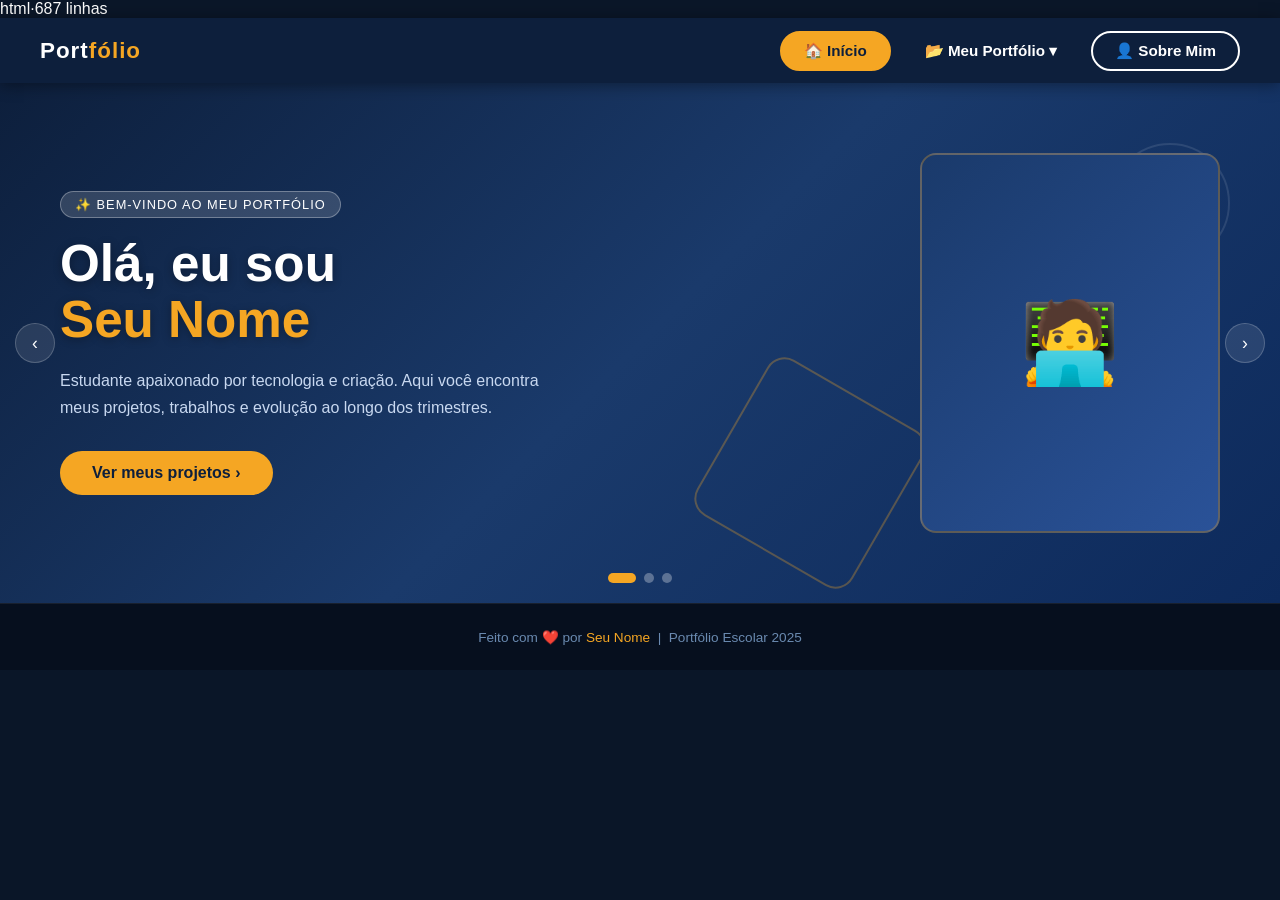
==== portifolio.html @ c6402663 "Update and rename portifolioteste.html to portifolio.html" ====
html·687 linhas


<!DOCTYPE html>
<html lang="pt-BR">
<head>
  <meta charset="UTF-8" />
  <meta name="viewport" content="width=device-width, initial-scale=1.0"/>
  <title>Meu Portfólio</title>
  <style>
    * { margin: 0; padding: 0; box-sizing: border-box; }

    body {
      font-family: 'Segoe UI', sans-serif;
      background: #0a1628;
      color: white;
    }

    /* ===== NAVBAR ===== */
    nav {
      background: #0d1f3c;
      display: flex;
      align-items: center;
      justify-content: space-between;
      padding: 0 40px;
      height: 65px;
      position: sticky;
      top: 0;
      z-index: 100;
      box-shadow: 0 2px 15px rgba(0,0,0,0.4);
    }

    .nav-logo {
      font-size: 1.4rem;
      font-weight: 800;
      color: #fff;
      letter-spacing: 1px;
    }
    .nav-logo span { color: #f5a623; }

    .nav-links {
      display: flex;
      gap: 10px;
      align-items: center;
    }

    .nav-btn {
      background: transparent;
      border: 2px solid transparent;
      color: white;
      padding: 9px 22px;
      border-radius: 30px;
      font-size: 0.95rem;
      cursor: pointer;
      transition: all 0.3s;
      font-weight: 600;
    }
    .nav-btn:hover { border-color: #f5a623; color: #f5a623; }
    .nav-btn.active { background: #f5a623; color: #0d1f3c; border-color: #f5a623; }

    .nav-btn-outline {
      background: transparent;
      border: 2px solid white;
      color: white;
      padding: 9px 22px;
      border-radius: 30px;
      font-size: 0.95rem;
      cursor: pointer;
      transition: all 0.3s;
      font-weight: 600;
    }
    .nav-btn-outline:hover { background: white; color: #0d1f3c; }

    /* ===== DROPDOWN ===== */
    .dropdown { position: relative; }
    .dropdown-menu {
      display: none;
      position: absolute;
      top: calc(100% + 10px);
      left: 50%;
      transform: translateX(-50%);
      background: #0d1f3c;
      border: 1px solid rgba(245,166,35,0.3);
      border-radius: 12px;
      min-width: 200px;
      padding: 8px 0;
      box-shadow: 0 8px 30px rgba(0,0,0,0.5);
      z-index: 200;
    }
    .dropdown:hover .dropdown-menu { display: block; }
    .dropdown-menu a {
      display: block;
      padding: 12px 20px;
      color: white;
      text-decoration: none;
      font-weight: 600;
      transition: all 0.2s;
      font-size: 0.95rem;
    }
    .dropdown-menu a:hover { background: rgba(245,166,35,0.15); color: #f5a623; padding-left: 28px; }
    .dropdown-menu a::before { content: "📁 "; }

    /* ===== HERO SECTION ===== */
    .hero {
      position: relative;
      min-height: 520px;
      display: flex;
      align-items: center;
      overflow: hidden;
      padding: 60px 60px;
    }

    .slide {
      display: none;
      width: 100%;
      animation: fadeIn 0.8s ease;
    }
    .slide.active { display: flex; align-items: center; justify-content: space-between; }

    @keyframes fadeIn {
      from { opacity: 0; transform: translateY(10px); }
      to   { opacity: 1; transform: translateY(0); }
    }

    .slide-bg {
      position: absolute;
      inset: 0;
      background: linear-gradient(135deg, #0d1f3c 0%, #1a3a6b 50%, #0d2a5c 100%);
      z-index: 0;
    }

    .slide-content {
      position: relative;
      z-index: 2;
      max-width: 55%;
    }

    .slide-tag {
      display: inline-block;
      background: rgba(255,255,255,0.15);
      border: 1px solid rgba(255,255,255,0.3);
      padding: 5px 14px;
      border-radius: 20px;
      font-size: 0.8rem;
      margin-bottom: 18px;
      letter-spacing: 1px;
    }

    .slide-title {
      font-size: clamp(2rem, 4vw, 3.2rem);
      font-weight: 900;
      line-height: 1.1;
      margin-bottom: 18px;
      text-shadow: 0 2px 10px rgba(0,0,0,0.3);
    }
    .slide-title span { color: #f5a623; }

    .slide-desc {
      font-size: 1rem;
      line-height: 1.7;
      color: #c8d8f0;
      margin-bottom: 30px;
      max-width: 480px;
    }

    .slide-cta {
      background: #f5a623;
      color: #0d1f3c;
      border: none;
      padding: 13px 32px;
      border-radius: 30px;
      font-weight: 800;
      font-size: 1rem;
      cursor: pointer;
      transition: all 0.3s;
    }
    .slide-cta:hover { background: #ffd080; transform: translateY(-2px); box-shadow: 0 6px 20px rgba(245,166,35,0.4); }

    .slide-image {
      position: relative;
      z-index: 2;
      width: 300px;
      height: 380px;
      flex-shrink: 0;
    }
    .slide-image img {
      width: 100%;
      height: 100%;
      object-fit: cover;
      border-radius: 16px;
      box-shadow: 0 10px 40px rgba(0,0,0,0.4);
    }
    .slide-image .img-placeholder {
      width: 100%;
      height: 100%;
      border-radius: 16px;
      display: flex;
      align-items: center;
      justify-content: center;
      font-size: 5rem;
      background: linear-gradient(135deg, #1a3a6b, #2a5298);
      border: 2px solid rgba(245,166,35,0.3);
    }

    /* Decorative shapes */
    .hero-shape {
      position: absolute;
      z-index: 1;
    }
    .shape-1 {
      width: 180px; height: 180px;
      border: 2px solid rgba(245,166,35,0.3);
      border-radius: 20px;
      transform: rotate(30deg);
      right: 380px; bottom: 40px;
    }
    .shape-2 {
      width: 120px; height: 120px;
      border: 2px solid rgba(255,255,255,0.1);
      border-radius: 50%;
      right: 50px; top: 60px;
    }

    /* Slide indicators */
    .slide-indicators {
      position: absolute;
      bottom: 20px;
      left: 50%;
      transform: translateX(-50%);
      display: flex;
      gap: 8px;
      z-index: 10;
    }
    .dot {
      width: 10px; height: 10px;
      background: rgba(255,255,255,0.3);
      border-radius: 50%;
      cursor: pointer;
      transition: all 0.3s;
    }
    .dot.active { background: #f5a623; width: 28px; border-radius: 5px; }

    .slide-arrow {
      position: absolute;
      top: 50%;
      transform: translateY(-50%);
      background: rgba(255,255,255,0.1);
      border: 1px solid rgba(255,255,255,0.2);
      color: white;
      width: 40px; height: 40px;
      border-radius: 50%;
      font-size: 1.1rem;
      cursor: pointer;
      z-index: 10;
      display: flex; align-items: center; justify-content: center;
      transition: all 0.3s;
    }
    .slide-arrow:hover { background: #f5a623; color: #0d1f3c; }
    .arrow-left { left: 15px; }
    .arrow-right { right: 15px; }

    /* ===== SECTION: SOBRE MIM ===== */
    .section {
      display: none;
      padding: 70px 60px;
      animation: fadeIn 0.6s ease;
    }
    .section.visible { display: block; }

    .section-title {
      font-size: 2rem;
      font-weight: 800;
      color: #f5a623;
      margin-bottom: 8px;
    }
    .section-divider {
      width: 60px; height: 4px;
      background: #f5a623;
      border-radius: 2px;
      margin-bottom: 30px;
    }

    .sobre-grid {
      display: grid;
      grid-template-columns: 250px 1fr;
      gap: 50px;
      align-items: start;
    }

    .sobre-photo {
      width: 250px; height: 310px;
      border-radius: 16px;
      background: linear-gradient(135deg, #1a3a6b, #2a5298);
      display: flex; align-items: center; justify-content: center;
      font-size: 5rem;
      border: 2px solid rgba(245,166,35,0.3);
      box-shadow: 0 8px 30px rgba(0,0,0,0.3);
    }

    .sobre-text h2 { font-size: 1.8rem; margin-bottom: 15px; }
    .sobre-text p { color: #c8d8f0; line-height: 1.8; margin-bottom: 15px; font-size: 1rem; }

    .sobre-tags { display: flex; flex-wrap: wrap; gap: 10px; margin-top: 20px; }
    .tag {
      background: rgba(245,166,35,0.15);
      border: 1px solid rgba(245,166,35,0.4);
      color: #f5a623;
      padding: 6px 16px;
      border-radius: 20px;
      font-size: 0.85rem;
      font-weight: 600;
    }

    /* ===== SECTION: PORTFOLIO ===== */
    .trimestre-tabs {
      display: flex;
      gap: 12px;
      margin-bottom: 40px;
      flex-wrap: wrap;
    }

    .tab-btn {
      background: rgba(255,255,255,0.07);
      border: 2px solid rgba(255,255,255,0.15);
      color: white;
      padding: 12px 28px;
      border-radius: 30px;
      font-size: 1rem;
      cursor: pointer;
      font-weight: 700;
      transition: all 0.3s;
    }
    .tab-btn:hover { border-color: #f5a623; color: #f5a623; }
    .tab-btn.active { background: #f5a623; color: #0d1f3c; border-color: #f5a623; }

    .trimestre-content { display: none; animation: fadeIn 0.5s ease; }
    .trimestre-content.active { display: block; }

    .trimestre-header {
      background: linear-gradient(135deg, #1a3a6b, #0d2a5c);
      border-left: 5px solid #f5a623;
      padding: 20px 25px;
      border-radius: 0 12px 12px 0;
      margin-bottom: 30px;
    }
    .trimestre-header h3 { font-size: 1.4rem; margin-bottom: 5px; }
    .trimestre-header p { color: #c8d8f0; font-size: 0.9rem; }

    .cards-grid {
      display: grid;
      grid-template-columns: repeat(auto-fill, minmax(260px, 1fr));
      gap: 20px;
    }

    .card {
      background: linear-gradient(135deg, #0d1f3c, #1a3060);
      border: 1px solid rgba(255,255,255,0.1);
      border-radius: 14px;
      padding: 25px;
      transition: all 0.3s;
    }
    .card:hover { transform: translateY(-5px); border-color: rgba(245,166,35,0.4); box-shadow: 0 10px 30px rgba(0,0,0,0.3); }

    .card-icon { font-size: 2.5rem; margin-bottom: 14px; }
    .card h4 { font-size: 1.1rem; margin-bottom: 10px; }
    .card p { color: #c8d8f0; font-size: 0.88rem; line-height: 1.6; }

    .card-badge {
      display: inline-block;
      background: rgba(245,166,35,0.15);
      color: #f5a623;
      border: 1px solid rgba(245,166,35,0.3);
      padding: 3px 10px;
      border-radius: 12px;
      font-size: 0.75rem;
      font-weight: 700;
      margin-top: 12px;
    }

    /* ===== FOOTER ===== */
    footer {
      background: #060f1e;
      text-align: center;
      padding: 25px;
      color: #6a8ab0;
      font-size: 0.85rem;
      border-top: 1px solid rgba(255,255,255,0.07);
    }
    footer span { color: #f5a623; }
  </style>
</head>
<body>

<!-- NAVBAR -->
<nav>
  <div class="nav-logo">Port<span>fólio</span></div>
  <div class="nav-links">
    <button class="nav-btn active" onclick="showHome()">🏠 Início</button>

    <!-- PORTFÓLIO DROPDOWN -->
    <div class="dropdown">
      <button class="nav-btn" onclick="showPortfolio()">📂 Meu Portfólio ▾</button>
      <div class="dropdown-menu">
        <a href="#" onclick="showPortfolio(0); return false;">1º Trimestre</a>
        <a href="#" onclick="showPortfolio(1); return false;">2º Trimestre</a>
        <a href="#" onclick="showPortfolio(2); return false;">3º Trimestre</a>
      </div>
    </div>

    <button class="nav-btn-outline" onclick="showSobre()">👤 Sobre Mim</button>
  </div>
</nav>

<!-- HERO / CARROSSEL -->
<div id="heroSection" style="position:relative;">
  <div class="slide-bg"></div>
  <div class="hero-shape shape-1"></div>
  <div class="hero-shape shape-2"></div>

  <!-- SLIDE 1 -->
  <div class="hero slide active" id="slide-0">
    <div class="slide-content">
      <span class="slide-tag">✨ BEM-VINDO AO MEU PORTFÓLIO</span>
      <h1 class="slide-title">Olá, eu sou<br><span>Seu Nome</span></h1>
      <p class="slide-desc">
        Estudante apaixonado por tecnologia e criação. Aqui você encontra meus projetos, trabalhos e evolução ao longo dos trimestres.
      </p>
      <button class="slide-cta" onclick="showPortfolio()">Ver meus projetos ›</button>
    </div>
    <div class="slide-image">
      <div class="img-placeholder">🧑‍💻</div>
    </div>
  </div>

  <!-- SLIDE 2 -->
  <div class="hero slide" id="slide-1">
    <div class="slide-content">
      <span class="slide-tag">Um pouco sobre mim</span>
      <h1 class="slide-title">Olá meu nome é: <br><span>Nicolly</span></h1>
      <p class="slide-desc">
        Sou do 3°ano do ensino medio, faço o curso de DESINVOLVIMENTO DE SISTEMA, tenho 17 anos para mais informações clicar no botão abaixo
      </p>
      <button class="slide-cta" onclick="showSobre()">Sobre mim ›</button>
    </div>
    <div class="slide-image">
      <div class="img-placeholder"></div>
    </div>
  </div>

  <!-- SLIDE 3 -->
  <div class="hero slide" id="slide-2">
    <div class="slide-content">
      <span class="slide-tag">🚀 PROJETOS E CONQUISTAS</span>
      <h1 class="slide-title">Meus<br><span>Projetos</span></h1>
      <p class="slide-desc">
        Do 1º ao 3º trimestre, confira tudo que desenvolvi: trabalhos, apresentações, pesquisas e muito mais.
      </p>
      <button class="slide-cta" onclick="showPortfolio()">Explorar ›</button>
    </div>
    <div class="slide-image">
      <div class="img-placeholder">< img src="image.png"</div>
    </div>
  </div>

  <!-- Arrows -->
  <button class="slide-arrow arrow-left" onclick="changeSlide(-1)">‹</button>
  <button class="slide-arrow arrow-right" onclick="changeSlide(1)">›</button>

  <!-- Indicators -->
  <div class="slide-indicators">
    <div class="dot active" onclick="goToSlide(0)"></div>
    <div class="dot" onclick="goToSlide(1)"></div>
    <div class="dot" onclick="goToSlide(2)"></div>
  </div>
</div>

<!-- SOBRE MIM SECTION -->
<div class="section" id="sobreSection">
  <div class="section-title">Sobre Mim</div>
  <div class="section-divider"></div>
  <div class="sobre-grid">
    <div class="sobre-photo">🧑‍🎓</div>
    <div class="sobre-text">
      <h2>Olá! Eu sou <span style="color:#f5a623">Nicolly</span></h2>
      <p>
        Sou estudante do ensino médio/técnico estouu sempre disposta  aprender. Tenho interesse em tecnologia e artes. Este portfólio reúne meus trabalhos e projetos realizados ao longo do ano.
      </p>
      <p>
        Acredito que a educação é a chave para transformar o futuro. Cada projeto aqui representa um desafio superado e uma nova habilidade adquirida.
      </p>
      <p>
        📍 Arapongas, Paraná &nbsp;|&nbsp; 📧 nicollycarolinesantosribeiri@email.com&nbsp;|&nbsp nicolly.santos.ribeiro@escola.pr.gov.br
      </p>
      <div class="sobre-tags">
        <span class="tag">🖥️ Tecnologia</span>
        <span class="tag">📐 Matemática</span>
        <span class="tag">🔬 Ciências</span>
        <span class="tag">🎨 Artes</span>
        <span class="tag">📖 Leitura</span>
        <span class="tag">💡 Criatividade</span>
      </div>
    </div>
  </div>
</div>

<!-- PORTFÓLIO SECTION -->
<div class="section" id="portfolioSection">
  <div class="section-title">Meu Portfólio</div>
  <div class="section-divider"></div>

  <div class="trimestre-tabs">
    <button class="tab-btn active" onclick="showTrimestre(0, this)">📅 1º Trimestre</button>
    <button class="tab-btn" onclick="showTrimestre(1, this)">📅 2º Trimestre</button>
    <button class="tab-btn" onclick="showTrimestre(2, this)">📅 3º Trimestre</button>
  </div>

  <!-- 1º TRIMESTRE -->
  <div class="trimestre-content active" id="tri-0">
    <div class="trimestre-header">
      <h3>1º Trimestre</h3>
      <p>Janeiro – Abril &nbsp;|&nbsp; Início da jornada acadêmica</p>
    </div>
    <div class="cards-grid">
      <div class="card">
        <div class="card-icon">📝</div>
        <h4>Trabalho de Português</h4>
        <p>Redação dissertativa-argumentativa sobre tecnologia e sociedade contemporânea.</p>
        <span class="card-badge">Língua Portuguesa</span>
      </div>
      <div class="card">
        <div class="card-icon">🔢</div>
        <h4>Projeto de Matemática</h4>
        <p>Resolução de problemas com funções e gráficos aplicados ao cotidiano.</p>
        <span class="card-badge">Matemática</span>
      </div>
      <div class="card">
        <div class="card-icon">🧪</div>
        <h4>Experimento de Ciências</h4>
        <p>Relatório sobre experimento prático realizado em laboratório.</p>
        <span class="card-badge">Ciências</span>
      </div>
      <div class="card">
        <div class="card-icon">🌍</div>
        <h4>Pesquisa de Geografia</h4>
        <p>Análise sobre mudanças climáticas e impactos no Brasil.</p>
        <span class="card-badge">Geografia</span>
      </div>
    </div>
  </div>

  <!-- 2º TRIMESTRE -->
  <div class="trimestre-content" id="tri-1">
    <div class="trimestre-header">
      <h3>2º Trimestre</h3>
      <p>Maio – Agosto &nbsp;|&nbsp; Aprofundamento dos conhecimentos</p>
    </div>
    <div class="cards-grid">
      <div class="card">
        <div class="card-icon">🎭</div>
        <h4>Apresentação de História</h4>
        <p>Seminário sobre a Revolução Industrial e seus impactos globais.</p>
        <span class="card-badge">História</span>
      </div>
      <div class="card">
        <div class="card-icon">🎨</div>
        <h4>Projeto de Artes</h4>
        <p>Criação de painel artístico com técnicas mistas sobre identidade cultural.</p>
        <span class="card-badge">Artes</span>
      </div>
      <div class="card">
        <div class="card-icon">💻</div>
        <h4>Projeto de Informática</h4>
        <p>Desenvolvimento de planilha automatizada para organização escolar.</p>
        <span class="card-badge">Tecnologia</span>
      </div>
      <div class="card">
        <div class="card-icon">🧬</div>
        <h4>Mapa Mental de Biologia</h4>
        <p>Mapa conceitual sobre genética e hereditariedade.</p>
        <span class="card-badge">Biologia</span>
      </div>
    </div>
  </div>

  <!-- 3º TRIMESTRE -->
  <div class="trimestre-content" id="tri-2">
    <div class="trimestre-header">
      <h3>3º Trimestre</h3>
      <p>Setembro – Dezembro &nbsp;|&nbsp; Consolidação e projetos finais</p>
    </div>
    <div class="cards-grid">
      <div class="card">
        <div class="card-icon">🚀</div>
        <h4>Projeto Final Integrado</h4>
        <p>Projeto interdisciplinar envolvendo múltiplas disciplinas e apresentação para a banca.</p>
        <span class="card-badge">Multidisciplinar</span>
      </div>
      <div class="card">
        <div class="card-icon">📊</div>
        <h4>Pesquisa Científica</h4>
        <p>Trabalho de iniciação científica com metodologia e resultados documentados.</p>
        <span class="card-badge">Pesquisa</span>
      </div>
      <div class="card">
        <div class="card-icon">🌐</div>
        <h4>Este Portfólio Web</h4>
        <p>Criação deste portfólio digital para apresentação de todos os trabalhos do ano.</p>
        <span class="card-badge">Tecnologia</span>
      </div>
      <div class="card">
        <div class="card-icon">🏅</div>
        <h4>Conquistas do Ano</h4>
        <p>Resumo das principais conquistas, notas e habilidades desenvolvidas durante o ano letivo.</p>
        <span class="card-badge">Destaque</span>
      </div>
    </div>
  </div>
</div>

<footer>
  Feito com ❤️ por <span>Seu Nome</span> &nbsp;|&nbsp; Portfólio Escolar 2025
</footer>

<script>
  // ===== NAVEGAÇÃO =====
  function hideAll() {
    document.getElementById('heroSection').style.display = 'none';
    document.getElementById('sobreSection').classList.remove('visible');
    document.getElementById('portfolioSection').classList.remove('visible');
    document.querySelectorAll('.nav-btn').forEach(b => b.classList.remove('active'));
  }

  function showHome() {
    hideAll();
    document.getElementById('heroSection').style.display = 'block';
    document.querySelectorAll('.nav-btn')[0].classList.add('active');
  }

  function showSobre() {
    hideAll();
    document.getElementById('sobreSection').classList.add('visible');
  }

  function showPortfolio(tab = 0) {
    hideAll();
    document.getElementById('portfolioSection').classList.add('visible');
    // Ativa a aba correta
    const tabs = document.querySelectorAll('.tab-btn');
    tabs.forEach(t => t.classList.remove('active'));
    tabs[tab].classList.add('active');
    document.querySelectorAll('.trimestre-content').forEach(c => c.classList.remove('active'));
    document.getElementById('tri-' + tab).classList.add('active');
  }

  function showTrimestre(idx, btn) {
    document.querySelectorAll('.tab-btn').forEach(b => b.classList.remove('active'));
    btn.classList.add('active');
    document.querySelectorAll('.trimestre-content').forEach(c => c.classList.remove('active'));
    document.getElementById('tri-' + idx).classList.add('active');
  }

  // ===== CARROSSEL =====
  let currentSlide = 0;
  const totalSlides = 3;
  let autoTimer;

  function goToSlide(n) {
    document.getElementById('slide-' + currentSlide).classList.remove('active');
    document.querySelectorAll('.dot')[currentSlide].classList.remove('active');
    currentSlide = (n + totalSlides) % totalSlides;
    document.getElementById('slide-' + currentSlide).classList.add('active');
    document.querySelectorAll('.dot')[currentSlide].classList.add('active');
  }

  function changeSlide(dir) {
    clearInterval(autoTimer);
    goToSlide(currentSlide + dir);
    startAuto();
  }

  function startAuto() {
    autoTimer = setInterval(() => goToSlide(currentSlide + 1), 5000);
  }

  startAuto();
</script>
</body>
</html>
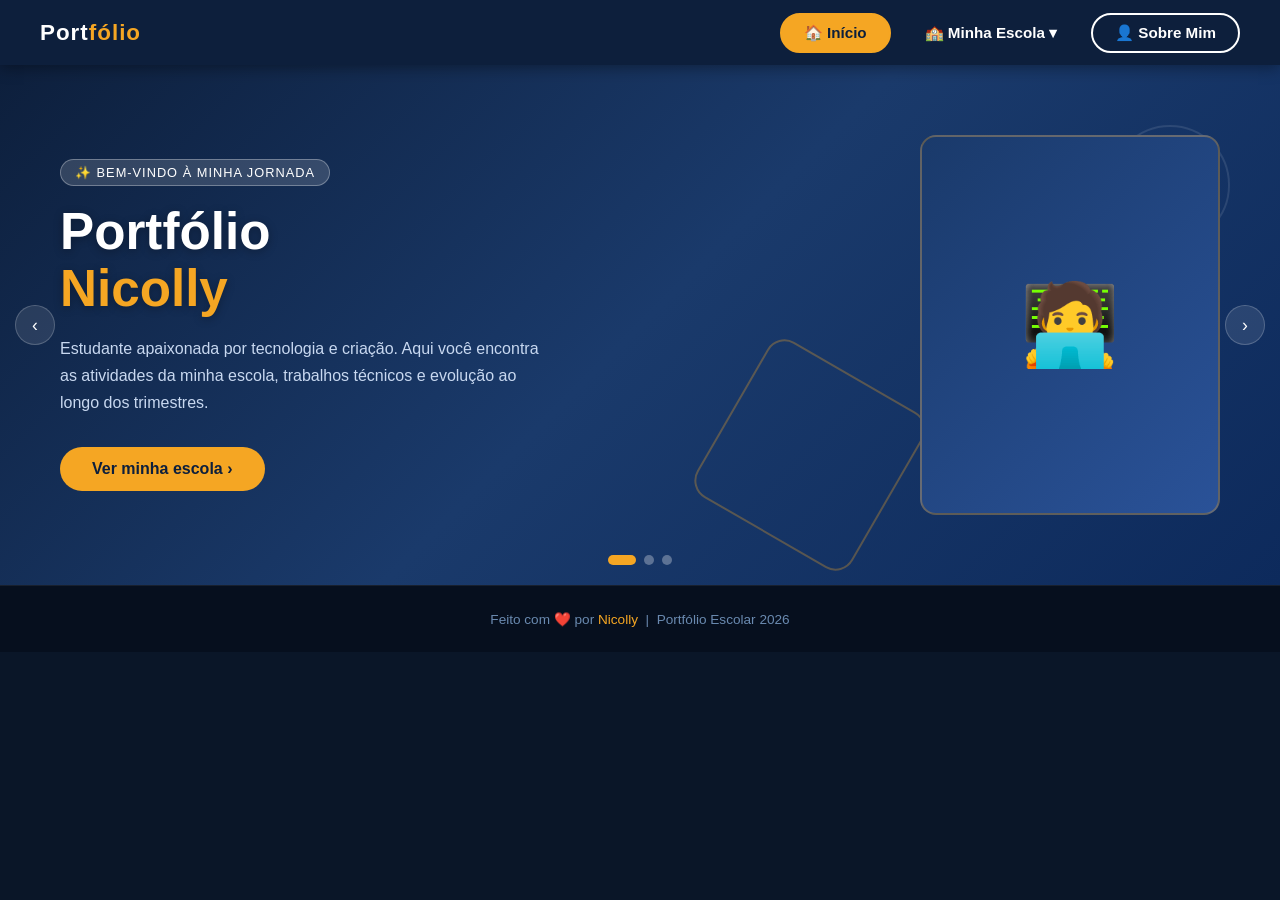
==== commit 12e2d7f7: "Update portifolio.html" ====
--- a/portifolio.html
+++ b/portifolio.html
@@ -1,12 +1,9 @@
-html·687 linhas
-
-
 <!DOCTYPE html>
 <html lang="pt-BR">
 <head>
   <meta charset="UTF-8" />
   <meta name="viewport" content="width=device-width, initial-scale=1.0"/>
-  <title>Meu Portfólio</title>
+  <title>Minha Escola - Nicolly</title>
   <style>
     * { margin: 0; padding: 0; box-sizing: border-box; }
 
@@ -300,6 +297,27 @@
     .sobre-text h2 { font-size: 1.8rem; margin-bottom: 15px; }
     .sobre-text p { color: #c8d8f0; line-height: 1.8; margin-bottom: 15px; font-size: 1rem; }
 
+    /* Estilo do botão do LinkedIn */
+    .btn-linkedin {
+      display: inline-flex;
+      align-items: center;
+      background: #0077b5;
+      color: white;
+      padding: 10px 22px;
+      border-radius: 30px;
+      text-decoration: none;
+      font-weight: 600;
+      font-size: 0.95rem;
+      margin-top: 15px;
+      transition: all 0.3s;
+      box-shadow: 0 4px 15px rgba(0,119,181,0.3);
+    }
+    .btn-linkedin:hover {
+      background: #005988;
+      transform: translateY(-2px);
+      box-shadow: 0 6px 20px rgba(0,119,181,0.5);
+    }
+
     .sobre-tags { display: flex; flex-wrap: wrap; gap: 10px; margin-top: 20px; }
     .tag {
       background: rgba(245,166,35,0.15);
@@ -311,7 +329,26 @@
       font-weight: 600;
     }
 
-    /* ===== SECTION: PORTFOLIO ===== */
+    /* ===== SECTION: MINHA ESCOLA ===== */
+    .escola-sobre-card {
+      background: linear-gradient(135deg, #0d1f3c, #162a4a);
+      border: 1px solid rgba(245,166,35,0.2);
+      border-radius: 14px;
+      padding: 30px;
+      margin-bottom: 40px;
+      box-shadow: 0 6px 20px rgba(0,0,0,0.2);
+    }
+    .escola-sobre-card h3 {
+      font-size: 1.4rem;
+      color: #f5a623;
+      margin-bottom: 12px;
+    }
+    .escola-sobre-card p {
+      color: #c8d8f0;
+      line-height: 1.7;
+      font-size: 1rem;
+    }
+
     .trimestre-tabs {
       display: flex;
       gap: 12px;
@@ -358,6 +395,7 @@
       border-radius: 14px;
       padding: 25px;
       transition: all 0.3s;
+      cursor: pointer;
     }
     .card:hover { transform: translateY(-5px); border-color: rgba(245,166,35,0.4); box-shadow: 0 10px 30px rgba(0,0,0,0.3); }
 
@@ -377,6 +415,86 @@
       margin-top: 12px;
     }
 
+    /* ===== SUB-MENU CATEGORIAS ===== */
+    .menu-categorias {
+      display: flex;
+      gap: 10px;
+      margin-bottom: 25px;
+      flex-wrap: wrap;
+    }
+
+    .menu-categorias button {
+      background: rgba(255,255,255,0.05);
+      border: 1px solid rgba(255,255,255,0.2);
+      color: white;
+      padding: 8px 18px;
+      border-radius: 20px;
+      font-size: 0.9rem;
+      cursor: pointer;
+      font-weight: 600;
+      transition: all 0.3s;
+    }
+
+    .menu-categorias button:hover {
+      background: rgba(255,255,255,0.15);
+      border-color: #f5a623;
+      color: #f5a623;
+    }
+
+    .categoria-conteudo { display: none; }
+    .categoria-conteudo.ativo { 
+      display: grid; 
+      grid-template-columns: repeat(auto-fill, minmax(260px, 1fr));
+      gap: 20px;
+      animation: fadeIn 0.5s ease;
+    }
+
+    .btn-abrir {
+      background: #f5a623;
+      color: #0d1f3c;
+      border: none;
+      padding: 8px 15px;
+      border-radius: 5px;
+      cursor: pointer;
+      margin-top: 15px;
+      font-weight: bold;
+      transition: 0.3s;
+      width: 100%;
+    }
+    .btn-abrir:hover { background: #ffd080; }
+
+    /* ===== MODAL ===== */
+    .modal {
+      display: none;
+      position: fixed; 
+      z-index: 1000; 
+      left: 0; top: 0;
+      width: 100%; height: 100%; 
+      background-color: rgba(0,0,0,0.85); 
+      overflow: auto; 
+      padding-top: 60px;
+    }
+    .modal-conteudo {
+      margin: auto;
+      display: block;
+      width: 80%;
+      max-width: 400px;
+      border-radius: 10px;
+      animation: zoom 0.4s;
+    }
+    @keyframes zoom { from {transform:scale(0)} to {transform:scale(1)} }
+    .fechar {
+      position: absolute;
+      top: 20px;
+      right: 40px;
+      color: #f5a623;
+      font-size: 40px;
+      font-weight: bold;
+      transition: 0.3s;
+      cursor: pointer;
+    }
+    .fechar:hover { color: #fff; }
+
     /* ===== FOOTER ===== */
     footer {
       background: #060f1e;
@@ -391,15 +509,13 @@
 </head>
 <body>
 
-<!-- NAVBAR -->
 <nav>
   <div class="nav-logo">Port<span>fólio</span></div>
   <div class="nav-links">
     <button class="nav-btn active" onclick="showHome()">🏠 Início</button>
 
-    <!-- PORTFÓLIO DROPDOWN -->
     <div class="dropdown">
-      <button class="nav-btn" onclick="showPortfolio()">📂 Meu Portfólio ▾</button>
+      <button class="nav-btn" onclick="showPortfolio()">🏫 Minha Escola ▾</button>
       <div class="dropdown-menu">
         <a href="#" onclick="showPortfolio(0); return false;">1º Trimestre</a>
         <a href="#" onclick="showPortfolio(1); return false;">2º Trimestre</a>
@@ -411,34 +527,31 @@
   </div>
 </nav>
 
-<!-- HERO / CARROSSEL -->
 <div id="heroSection" style="position:relative;">
   <div class="slide-bg"></div>
   <div class="hero-shape shape-1"></div>
   <div class="hero-shape shape-2"></div>
 
-  <!-- SLIDE 1 -->
   <div class="hero slide active" id="slide-0">
     <div class="slide-content">
-      <span class="slide-tag">✨ BEM-VINDO AO MEU PORTFÓLIO</span>
-      <h1 class="slide-title">Olá, eu sou<br><span>Seu Nome</span></h1>
+      <span class="slide-tag">✨ BEM-VINDO À MINHA JORNADA</span>
+      <h1 class="slide-title">Portfólio<br><span>Nicolly</span></h1>
       <p class="slide-desc">
-        Estudante apaixonado por tecnologia e criação. Aqui você encontra meus projetos, trabalhos e evolução ao longo dos trimestres.
+        Estudante apaixonada por tecnologia e criação. Aqui você encontra as atividades da minha escola, trabalhos técnicos e evolução ao longo dos trimestres.
       </p>
-      <button class="slide-cta" onclick="showPortfolio()">Ver meus projetos ›</button>
+      <button class="slide-cta" onclick="showPortfolio()">Ver minha escola ›</button>
     </div>
     <div class="slide-image">
       <div class="img-placeholder">🧑‍💻</div>
     </div>
   </div>
 
-  <!-- SLIDE 2 -->
   <div class="hero slide" id="slide-1">
     <div class="slide-content">
       <span class="slide-tag">Um pouco sobre mim</span>
-      <h1 class="slide-title">Olá meu nome é: <br><span>Nicolly</span></h1>
+      <h1 class="slide-title">Olá, meu nome é: <br><span>Nicolly</span></h1>
       <p class="slide-desc">
-        Sou do 3°ano do ensino medio, faço o curso de DESINVOLVIMENTO DE SISTEMA, tenho 17 anos para mais informações clicar no botão abaixo
+        Sou do 3° ano do ensino médio, faço o curso de DESENVOLVIMENTO DE SISTEMAS, tenho 17 anos. Para mais informações clicar no botão abaixo.
       </p>
       <button class="slide-cta" onclick="showSobre()">Sobre mim ›</button>
     </div>
@@ -447,26 +560,23 @@
     </div>
   </div>
 
-  <!-- SLIDE 3 -->
   <div class="hero slide" id="slide-2">
     <div class="slide-content">
-      <span class="slide-tag">🚀 PROJETOS E CONQUISTAS</span>
-      <h1 class="slide-title">Meus<br><span>Projetos</span></h1>
+      <span class="slide-tag">🚀 CONHECIMENTOS E CONQUISTAS</span>
+      <h1 class="slide-title">Minha<br><span>Escola</span></h1>
       <p class="slide-desc">
-        Do 1º ao 3º trimestre, confira tudo que desenvolvi: trabalhos, apresentações, pesquisas e muito mais.
+        Do 1º ao 3º trimestre, confira tudo que desenvolvi em sala de aula: trabalhos, apresentações, pesquisas e muito mais.
       </p>
       <button class="slide-cta" onclick="showPortfolio()">Explorar ›</button>
     </div>
     <div class="slide-image">
-      <div class="img-placeholder">< img src="image.png"</div>
-    </div>
-  </div>
-
-  <!-- Arrows -->
+      <div class="img-placeholder">🏫</div>
+    </div>
+  </div>
+
   <button class="slide-arrow arrow-left" onclick="changeSlide(-1)">‹</button>
   <button class="slide-arrow arrow-right" onclick="changeSlide(1)">›</button>
 
-  <!-- Indicators -->
   <div class="slide-indicators">
     <div class="dot active" onclick="goToSlide(0)"></div>
     <div class="dot" onclick="goToSlide(1)"></div>
@@ -474,115 +584,204 @@
   </div>
 </div>
 
-<!-- SOBRE MIM SECTION -->
 <div class="section" id="sobreSection">
   <div class="section-title">Sobre Mim</div>
   <div class="section-divider"></div>
   <div class="sobre-grid">
-    <div class="sobre-photo">🧑‍🎓</div>
+    <div class="sobre-photo"><alt="">
+      
+    </div>
     <div class="sobre-text">
       <h2>Olá! Eu sou <span style="color:#f5a623">Nicolly</span></h2>
       <p>
-        Sou estudante do ensino médio/técnico estouu sempre disposta  aprender. Tenho interesse em tecnologia e artes. Este portfólio reúne meus trabalhos e projetos realizados ao longo do ano.
+        Sou estudante do ensino médio/técnico e estou sempre disposta a aprender. Tenho interesse em tecnologia e artes. Este espaço reúne meus trabalhos e projetos realizados na escola ao longo do ano.
       </p>
       <p>
         Acredito que a educação é a chave para transformar o futuro. Cada projeto aqui representa um desafio superado e uma nova habilidade adquirida.
       </p>
       <p>
-        📍 Arapongas, Paraná &nbsp;|&nbsp; 📧 nicollycarolinesantosribeiri@email.com&nbsp;|&nbsp nicolly.santos.ribeiro@escola.pr.gov.br
+        📍 Arapongas, Paraná &nbsp;|&nbsp; 📧 nicollycarolinesantosribeiri@email.com &nbsp;|&nbsp; nicolly.santos.ribeiro@escola.pr.gov.br
       </p>
+      
+      <a href="https://www.linkedin.com/in/nicolly-caroline-ribeiro-338b3440b/" target="_blank" class="btn-linkedin">
+        💼 Conectar no meu LinkedIn
+      </a>
+
       <div class="sobre-tags">
-        <span class="tag">🖥️ Tecnologia</span>
-        <span class="tag">📐 Matemática</span>
-        <span class="tag">🔬 Ciências</span>
-        <span class="tag">🎨 Artes</span>
-        <span class="tag">📖 Leitura</span>
-        <span class="tag">💡 Criatividade</span>
+        <span class="tag">📱 Mobile</span>
+        <span class="tag">⚙️ Back-end</span>
+        <span class="tag">🔬 Análise</span>
       </div>
     </div>
   </div>
 </div>
 
-<!-- PORTFÓLIO SECTION -->
 <div class="section" id="portfolioSection">
-  <div class="section-title">Meu Portfólio</div>
+  <div class="section-title">Minha Escola</div>
   <div class="section-divider"></div>
 
+  <div class="escola-sobre-card">
+    <h3>🏫 Sobre a Minha Instituição de Ensino</h3>
+    <p>
+        O Colégio Estadual Unidade Polo (Ensino Fundamental, Médio e Profissional) é uma tradicional instituição pública de ensino em Arapongas. Localizado na Rua Pavão, 831, no Centro da cidade, o colégio é mantido pelo Governo do Estado do Paraná.Detalhes da InstituiçãoLocalização: Rua Pavão, 831, CentroNíveis de Ensino: Ensino Fundamental (Anos Finais), Ensino Médio Regular e Educação de Jovens e Adultos (EJA).Destaque: Além do ensino regular, a instituição oferece ensino técnico profissionalizante, como o curso de Técnico em Programação de Jogos Digitais. 
+  </div>
   <div class="trimestre-tabs">
     <button class="tab-btn active" onclick="showTrimestre(0, this)">📅 1º Trimestre</button>
     <button class="tab-btn" onclick="showTrimestre(1, this)">📅 2º Trimestre</button>
     <button class="tab-btn" onclick="showTrimestre(2, this)">📅 3º Trimestre</button>
   </div>
 
-  <!-- 1º TRIMESTRE -->
   <div class="trimestre-content active" id="tri-0">
     <div class="trimestre-header">
       <h3>1º Trimestre</h3>
-      <p>Janeiro – Abril &nbsp;|&nbsp; Início da jornada acadêmica</p>
-    </div>
-    <div class="cards-grid">
-      <div class="card">
-        <div class="card-icon">📝</div>
-        <h4>Trabalho de Português</h4>
-        <p>Redação dissertativa-argumentativa sobre tecnologia e sociedade contemporânea.</p>
-        <span class="card-badge">Língua Portuguesa</span>
-      </div>
-      <div class="card">
-        <div class="card-icon">🔢</div>
-        <h4>Projeto de Matemática</h4>
-        <p>Resolução de problemas com funções e gráficos aplicados ao cotidiano.</p>
-        <span class="card-badge">Matemática</span>
-      </div>
-      <div class="card">
-        <div class="card-icon">🧪</div>
-        <h4>Experimento de Ciências</h4>
-        <p>Relatório sobre experimento prático realizado em laboratório.</p>
-        <span class="card-badge">Ciências</span>
-      </div>
-      <div class="card">
-        <div class="card-icon">🌍</div>
-        <h4>Pesquisa de Geografia</h4>
-        <p>Análise sobre mudanças climáticas e impactos no Brasil.</p>
-        <span class="card-badge">Geografia</span>
-      </div>
-    </div>
-  </div>
-
-  <!-- 2º TRIMESTRE -->
+      <p>Janeiro – Abril &nbsp;|&nbsp; Explore os sites e apps que criei em sala de aula!</p>
+    </div>
+
+    <div class="menu-categorias">
+      <button onclick="mostrarCategoria('javascript')">🟨 JavaScript</button>
+      <button onclick="mostrarCategoria('html')">🟧 HTML</button>
+      <button onclick="mostrarCategoria('gamma')">🟪 Gamma</button>
+      <button onclick="mostrarCategoria('expo')">⬛ Expo</button>
+    </div>
+
+    <section id="projetos">
+      
+      <div id="javascript" class="categoria-conteudo ativo">
+        <div class="card" onclick="abrirProjeto('https://github.com/nicolly1265/TodosOsSites/blob/main/filtrar.js')">
+          <div class="card-icon">💻</div>
+          <h4>Projeto 1</h4><p>Filtrar.js</p>
+        </div>
+        <div class="card" onclick="abrirProjeto('https://github.com/nicolly1265/TodosOsSites/blob/main/Media_Se.js')">
+          <div class="card-icon">💻</div>
+          <h4>Projeto 2</h4><p>media.js</p>
+        </div>
+        <div class="card" onclick="abrirProjeto('https://github.com/nicolly1265/TodosOsSites/blob/main/Brake_continue.js')">
+          <div class="card-icon">💻</div>
+          <h4>Projeto 3</h4><p>Brake_continue.js</p>
+        </div>
+        <div class="card" onclick="abrirProjeto('https://github.com/nicolly1265/TodosOsSites/blob/main/areatriangulo.js')">
+          <div class="card-icon">💻</div>
+          <h4>Projeto 4</h4><p>areatriangulo.js</p>
+        </div>
+        <div class="card" onclick="abrirProjeto('https://github.com/nicolly1265/iniciobackendd/blob/main/array.js')">
+          <div class="card-icon">💻</div>
+          <h4>Projeto 5</h4><p>array.js</p>
+        </div>
+        <div class="card" onclick="abrirProjeto('https://github.com/nicolly1265/TodosOsSites/blob/main/operacoesbasicas.js')">
+          <div class="card-icon">💻</div>
+          <h4>Projeto 6</h4><p>operações basicas.js</p>
+        </div>
+        <div class="card" onclick="abrirProjeto('https://github.com/nicolly1265/iniciobackendd/blob/main/carro.js')">
+          <div class="card-icon">💻</div>
+          <h4>Projeto 7</h4><p>carro.js</p>
+        </div>
+        <div class="card" onclick="abrirProjeto('https://github.com/nicolly1265/iniciobackendd/blob/main/selectionSort.js')">
+          <div class="card-icon">💻</div>
+          <h4>Projeto 8</h4><p>selectionSort.js</p>
+        </div>
+        <div class="card" onclick="abrirProjeto('https://github.com/nicolly1265/TodosOsSites/blob/main/hello%20world.js')">
+          <div class="card-icon">💻</div>
+          <h4>Projeto 9</h4><p>helloworld.js</p>
+        </div>
+        <div class="card" onclick="abrirProjeto('https://github.com/nicolly1265/TodosOsSites/blob/main/notas.js')">
+          <div class="card-icon">💻</div>
+          <h4>Projeto 10</h4><p>notas.js</p>
+        </div>
+        <div class="card" onclick="abrirProjeto('https://github.com/nicolly1265/TodosOsSites/blob/main/objeto.js')">
+          <div class="card-icon">💻</div>
+          <h4>Projeto 11</h4><p>objeto.js</p>
+        </div>
+        <div class="card" onclick="abrirProjeto('https://github.com/nicolly1265/TodosOsSites/blob/main/triangulo%20(2).js')">
+          <div class="card-icon">💻</div>
+          <h4>Projeto 12</h4><p>triangulo(2).js</p>
+        </div>
+        <div class="card" onclick="abrirProjeto('https://github.com/nicolly1265/TodosOsSites/blob/main/usandobreak.js')">
+          <div class="card-icon">💻</div>
+          <h4>Projeto 13</h4><p>usandobreak.js</p>
+        </div>
+        <div class="card" onclick="abrirProjeto('https://github.com/nicolly1265/TodosOsSites/blob/main/usandofor.js')">
+          <div class="card-icon">💻</div>
+          <h4>Projeto 14</h4><p>usandofor.js</p>
+        </div>
+        <div class="card" onclick="abrirProjeto('')">
+          <div class="card-icon">💻</div>
+          <h4>Projeto 15</h4><p>variaveis.js</p>
+        </div>
+      </div>
+
+      <div id="html" class="categoria-conteudo">
+        <div class="card" onclick="abrirProjeto('https://github.com/nicolly1265/iniciobackendd/blob/main/copaindex.html')">
+          <div class="card-icon">🌐</div>
+          <h4>Projeto 16</h4><p>copa index.html</p>
+        </div>
+        <div class="card" onclick="abrirProjeto('https://github.com/nicolly1265/TodosOsSites/blob/main/hello%20world.html')">
+          <div class="card-icon">🌐</div>
+          <h4>Projeto 17</h4><p>helloworld.html</p>
+        </div>
+      </div>
+
+      <div id="gamma" class="categoria-conteudo">
+        <div class="card" onclick="abrirProjeto('https://gamma.app/docs/As-Maiores-Startups-do-Mundo-em-2026-5c4m4l3m55caytl')">
+          <div class="card-icon">📊</div>
+          <h4>Projeto 18</h4><p>As maiores startups</p>
+        </div>
+        <div class="card" onclick="abrirProjeto('https://gamma.app/docs/Metricas-e-Melhorias-nos-Negocios-ccf5uc8x7uhk803')">
+          <div class="card-icon">📊</div>
+          <h4>Projeto 19</h4><p>Melhorias nos negócios</p>
+        </div>
+        <div class="card" onclick="abrirProjeto('https://gamma.app/docs/Agenda-Escolar-Digital-cmee274ior4vsd9')">
+          <div class="card-icon">📊</div>
+          <h4>Projeto 20</h4><p>Agenda escolar digital</p>
+        </div>
+        <div class="card" onclick="abrirProjeto('https://gamma.app/docs/Propriedade-Intelectual-snedlq86b3urh5x')">
+          <div class="card-icon">📊</div>
+          <h4>Projeto 21</h4><p>Propriedade intelectual</p>
+        </div>
+        <div class="card" onclick="abrirProjeto('https://gamma.app/docs/Untitled-8jxsylhvzbprp9d')">
+          <div class="card-icon">📊</div>
+          <h4>Projeto 22</h4><p>Plano de negócios</p>
+        </div>
+      </div>
+
+      <div id="expo" class="categoria-conteudo">
+        <div class="card">
+          <div class="card-icon">📱</div>
+          <h4>Meu Primeiro App</h4> 
+          <p>Clique em abrir para escanear o QR Code.</p>
+          <button class="btn-abrir" onclick="ampliarImagem('qrcodesimples.png')">Abrir QR Code</button>
+        </div>
+
+        <div class="card">
+          <div class="card-icon">📱</div>
+          <h4>Meu Segundo App</h4> 
+          <p>Clique em abrir para escanear o QR Code.</p>
+          <button class="btn-abrir" onclick="ampliarImagem('qrcodeclique.png')">Abrir QR Code</button>
+        </div>
+      </div>
+
+    </section>
+  </div>
+
   <div class="trimestre-content" id="tri-1">
     <div class="trimestre-header">
       <h3>2º Trimestre</h3>
       <p>Maio – Agosto &nbsp;|&nbsp; Aprofundamento dos conhecimentos</p>
     </div>
-    <div class="cards-grid">
-      <div class="card">
-        <div class="card-icon">🎭</div>
-        <h4>Apresentação de História</h4>
-        <p>Seminário sobre a Revolução Industrial e seus impactos globais.</p>
-        <span class="card-badge">História</span>
-      </div>
-      <div class="card">
-        <div class="card-icon">🎨</div>
-        <h4>Projeto de Artes</h4>
-        <p>Criação de painel artístico com técnicas mistas sobre identidade cultural.</p>
-        <span class="card-badge">Artes</span>
-      </div>
-      <div class="card">
-        <div class="card-icon">💻</div>
-        <h4>Projeto de Informática</h4>
-        <p>Desenvolvimento de planilha automatizada para organização escolar.</p>
-        <span class="card-badge">Tecnologia</span>
-      </div>
-      <div class="card">
-        <div class="card-icon">🧬</div>
-        <h4>Mapa Mental de Biologia</h4>
-        <p>Mapa conceitual sobre genética e hereditariedade.</p>
-        <span class="card-badge">Biologia</span>
-      </div>
-    </div>
-  </div>
-
-  <!-- 3º TRIMESTRE -->
+    <div class="menu-categorias">
+      <button onclick="mostrarCategoria('Google IA studios')">🟨 Google IA Studios</button>
+    </div>
+
+    <section id="projetos">
+      
+      <div id="javascript" class="categoria-conteudo ativo">
+        <div class="card" onclick="abrirProjeto('https://ai.studio/apps/338f9bd8-54b0-4998-98e4-a46b904510d4')">
+          <div class="card-icon">💻</div>
+          <h4>Projeto 1</h4><p>petshop</p>
+        </div>
+      </div>
+
+  </div>
+
   <div class="trimestre-content" id="tri-2">
     <div class="trimestre-header">
       <h3>3º Trimestre</h3>
@@ -618,11 +817,16 @@
 </div>
 
 <footer>
-  Feito com ❤️ por <span>Seu Nome</span> &nbsp;|&nbsp; Portfólio Escolar 2025
+  Feito com ❤️ por <span>Nicolly</span> &nbsp;|&nbsp; Portfólio Escolar 2026
 </footer>
 
+<div id="modalImagem" class="modal">
+  <span class="fechar" onclick="fecharModal()">&times;</span>
+  <img class="modal-conteudo" id="imgAmpliada">
+</div>
+
 <script>
-  // ===== NAVEGAÇÃO =====
+  // ===== NAVEGAÇÃO BÁSICA =====
   function hideAll() {
     document.getElementById('heroSection').style.display = 'none';
     document.getElementById('sobreSection').classList.remove('visible');
@@ -644,7 +848,6 @@
   function showPortfolio(tab = 0) {
     hideAll();
     document.getElementById('portfolioSection').classList.add('visible');
-    // Ativa a aba correta
     const tabs = document.querySelectorAll('.tab-btn');
     tabs.forEach(t => t.classList.remove('active'));
     tabs[tab].classList.add('active');
@@ -681,8 +884,42 @@
   function startAuto() {
     autoTimer = setInterval(() => goToSlide(currentSlide + 1), 5000);
   }
-
   startAuto();
+
+  // ===== FUNÇÕES DOS SEUS PROJETOS =====
+  function abrirProjeto(url) {
+    if (url !== '') {
+      window.open(url, '_blank');
+    } else {
+      alert("Link indisponível no momento.");
+    }
+  }
+
+  function mostrarCategoria(idCategoria) {
+    const categorias = document.querySelectorAll('.categoria-conteudo');
+    categorias.forEach(categoria => {
+      categoria.classList.remove('ativo');
+    });
+    document.getElementById(idCategoria).classList.add('ativo');
+  }
+
+  function ampliarImagem(caminhoDaImagem) {
+    const modal = document.getElementById('modalImagem');
+    const imgElement = document.getElementById('imgAmpliada');
+    imgElement.src = caminhoDaImagem;
+    modal.style.display = "block";
+  }
+
+  function fecharModal() {
+    document.getElementById('modalImagem').style.display = "none";
+  }
+
+  window.onclick = function(event) {
+    const modal = document.getElementById('modalImagem');
+    if (event.target == modal) {
+      fecharModal();
+    }
+  }
 </script>
 </body>
 </html>
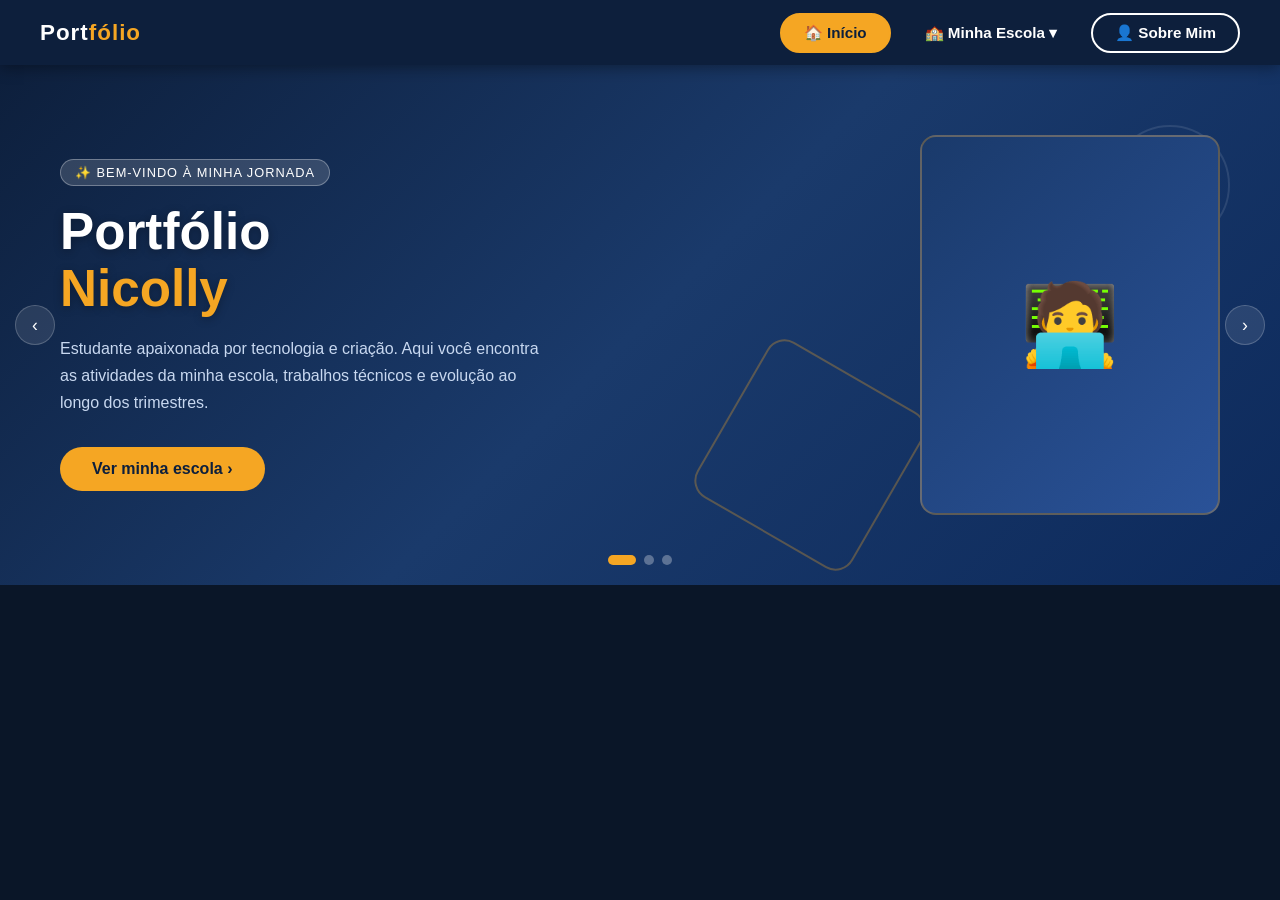
==== commit 28419cdc: "Update portifolio.html" ====
--- a/portifolio.html
+++ b/portifolio.html
@@ -778,6 +778,21 @@
           <div class="card-icon">💻</div>
           <h4>Projeto 1</h4><p>petshop</p>
         </div>
+        <div id="javascript" class="categoria-conteudo ativo">
+          <div class="card" onclick="abrirProjeto('https://ai.studio/apps/dc3b618c-2e9c-4179-bfb4-0155f543d1e8')">
+            <div class="card-icon">💻</div>
+            <h4>Projeto 1</h4><p>finanças pessoais</p>
+          </div>
+          <div id="javascript" class="categoria-conteudo ativo">
+            <div class="card" onclick="abrirProjeto('https://ai.studio/apps/6ef3fd53-d7a1-4925-849d-7fb908f9bcdb')">
+              <div class="card-icon">💻</div>
+              <h4>Projeto 1</h4><p>code duo</p>
+            </div>
+            <div id="javascript" class="categoria-conteudo ativo">
+              <div class="card" onclick="abrirProjeto('https://ai.studio/apps/0ac970ee-7cd0-4ef9-9d4d-4cc53892c88e')">
+                <div class="card-icon">💻</div>
+                <h4>Projeto 1</h4><p>portifolio teste</p>
+              </div>
       </div>
 
   </div>
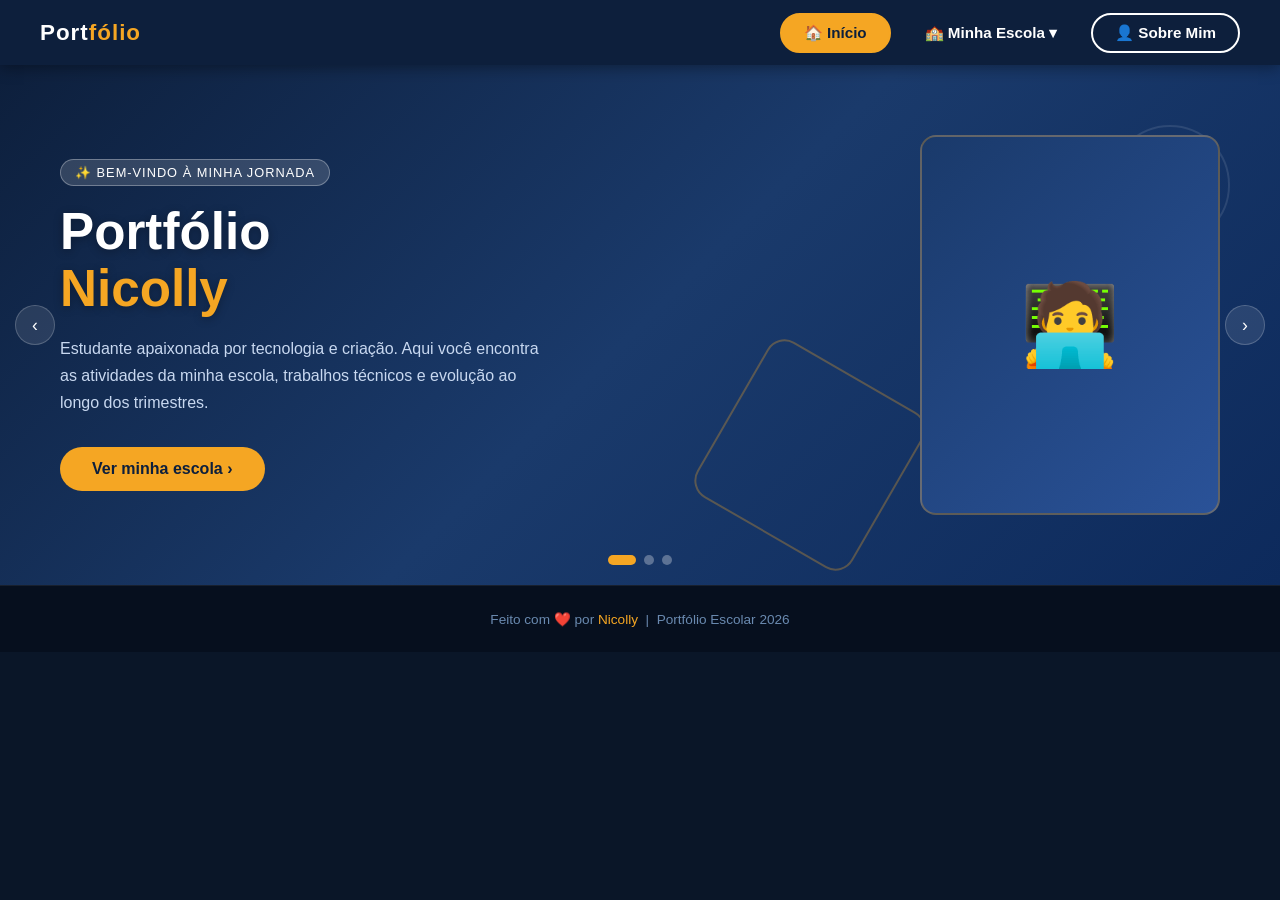
==== commit 598e09ed: "Update print statement from 'Hello' to 'Goodbye'" ====
--- a/portifolio.html
+++ b/portifolio.html
@@ -603,10 +603,7 @@
         📍 Arapongas, Paraná &nbsp;|&nbsp; 📧 nicollycarolinesantosribeiri@email.com &nbsp;|&nbsp; nicolly.santos.ribeiro@escola.pr.gov.br
       </p>
       
-      <a href="https://www.linkedin.com/in/nicolly-caroline-ribeiro-338b3440b/" target="_blank" class="btn-linkedin">
-        💼 Conectar no meu LinkedIn
-      </a>
-
+     
       <div class="sobre-tags">
         <span class="tag">📱 Mobile</span>
         <span class="tag">⚙️ Back-end</span>
@@ -772,27 +769,13 @@
     </div>
 
     <section id="projetos">
-      
-      <div id="javascript" class="categoria-conteudo ativo">
-        <div class="card" onclick="abrirProjeto('https://ai.studio/apps/338f9bd8-54b0-4998-98e4-a46b904510d4')">
-          <div class="card-icon">💻</div>
-          <h4>Projeto 1</h4><p>petshop</p>
-        </div>
+       </div>
         <div id="javascript" class="categoria-conteudo ativo">
-          <div class="card" onclick="abrirProjeto('https://ai.studio/apps/dc3b618c-2e9c-4179-bfb4-0155f543d1e8')">
+          <div class="card" onclick="abrirProjeto('https://outstanding-fin-flow-smart.base44.app')">
             <div class="card-icon">💻</div>
             <h4>Projeto 1</h4><p>finanças pessoais</p>
           </div>
-          <div id="javascript" class="categoria-conteudo ativo">
-            <div class="card" onclick="abrirProjeto('https://ai.studio/apps/6ef3fd53-d7a1-4925-849d-7fb908f9bcdb')">
-              <div class="card-icon">💻</div>
-              <h4>Projeto 1</h4><p>code duo</p>
-            </div>
-            <div id="javascript" class="categoria-conteudo ativo">
-              <div class="card" onclick="abrirProjeto('https://ai.studio/apps/0ac970ee-7cd0-4ef9-9d4d-4cc53892c88e')">
-                <div class="card-icon">💻</div>
-                <h4>Projeto 1</h4><p>portifolio teste</p>
-              </div>
+          
       </div>
 
   </div>
@@ -802,33 +785,7 @@
       <h3>3º Trimestre</h3>
       <p>Setembro – Dezembro &nbsp;|&nbsp; Consolidação e projetos finais</p>
     </div>
-    <div class="cards-grid">
-      <div class="card">
-        <div class="card-icon">🚀</div>
-        <h4>Projeto Final Integrado</h4>
-        <p>Projeto interdisciplinar envolvendo múltiplas disciplinas e apresentação para a banca.</p>
-        <span class="card-badge">Multidisciplinar</span>
-      </div>
-      <div class="card">
-        <div class="card-icon">📊</div>
-        <h4>Pesquisa Científica</h4>
-        <p>Trabalho de iniciação científica com metodologia e resultados documentados.</p>
-        <span class="card-badge">Pesquisa</span>
-      </div>
-      <div class="card">
-        <div class="card-icon">🌐</div>
-        <h4>Este Portfólio Web</h4>
-        <p>Criação deste portfólio digital para apresentação de todos os trabalhos do ano.</p>
-        <span class="card-badge">Tecnologia</span>
-      </div>
-      <div class="card">
-        <div class="card-icon">🏅</div>
-        <h4>Conquistas do Ano</h4>
-        <p>Resumo das principais conquistas, notas e habilidades desenvolvidas durante o ano letivo.</p>
-        <span class="card-badge">Destaque</span>
-      </div>
-    </div>
-  </div>
+   
 </div>
 
 <footer>
